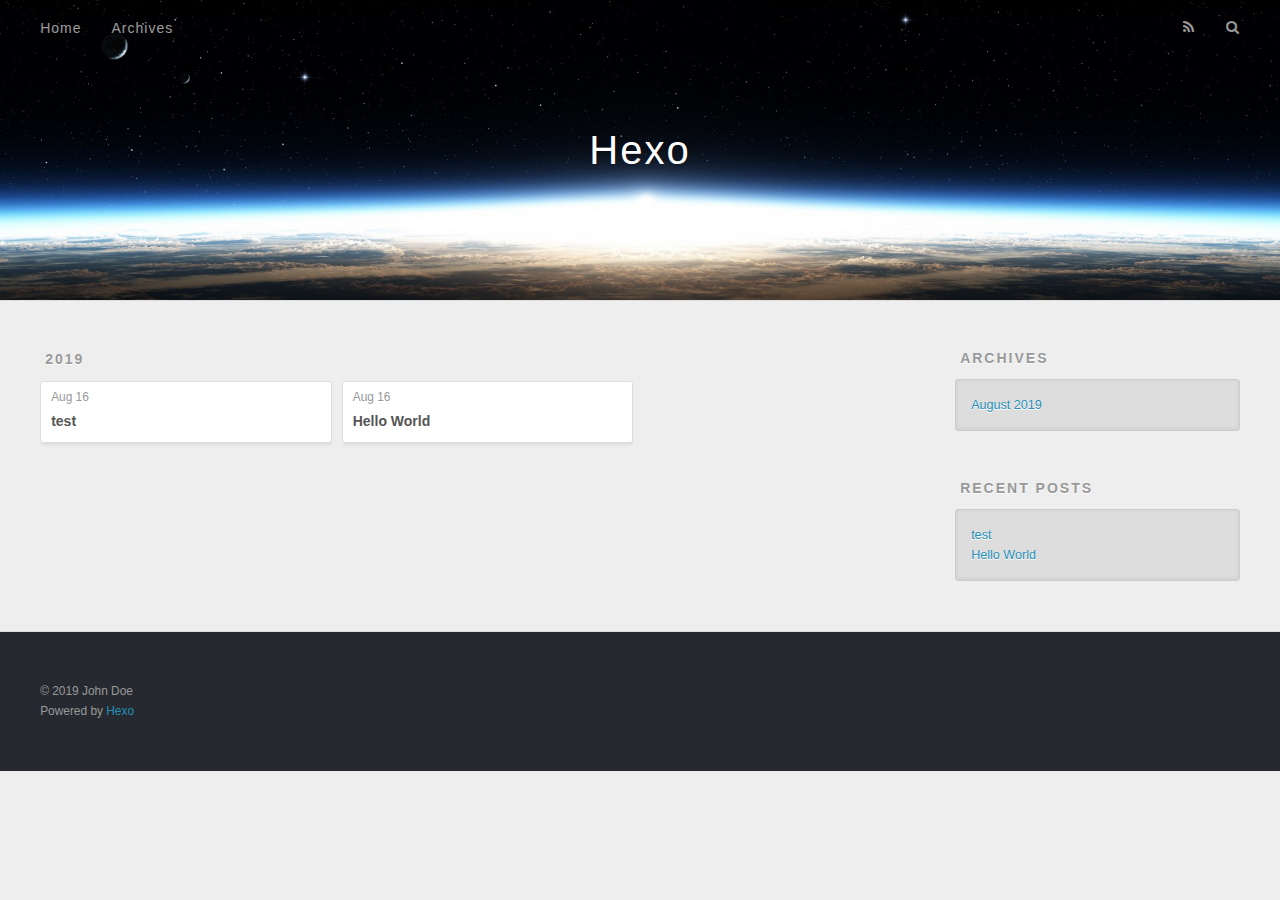
==== archives/index.html @ 3d895f2e "Site updated: 2019-08-16 02:57:43" ====
<!DOCTYPE html>
<html>
<head><meta name="generator" content="Hexo 3.9.0">
  <meta charset="utf-8">
  

  
  <title>Archives | Hexo</title>
  <meta name="viewport" content="width=device-width, initial-scale=1, maximum-scale=1">
  <meta property="og:type" content="website">
<meta property="og:title" content="Hexo">
<meta property="og:url" content="http://yoursite.com/archives/index.html">
<meta property="og:site_name" content="Hexo">
<meta property="og:locale" content="en">
<meta name="twitter:card" content="summary">
<meta name="twitter:title" content="Hexo">
  
    <link rel="alternate" href="/atom.xml" title="Hexo" type="application/atom+xml">
  
  
    <link rel="icon" href="/favicon.png">
  
  
    <link href="//fonts.googleapis.com/css?family=Source+Code+Pro" rel="stylesheet" type="text/css">
  
  <link rel="stylesheet" href="/css/style.css">
</head>
</html>
<body>
  <div id="container">
    <div id="wrap">
      <header id="header">
  <div id="banner"></div>
  <div id="header-outer" class="outer">
    <div id="header-title" class="inner">
      <h1 id="logo-wrap">
        <a href="/" id="logo">Hexo</a>
      </h1>
      
    </div>
    <div id="header-inner" class="inner">
      <nav id="main-nav">
        <a id="main-nav-toggle" class="nav-icon"></a>
        
          <a class="main-nav-link" href="/">Home</a>
        
          <a class="main-nav-link" href="/archives">Archives</a>
        
      </nav>
      <nav id="sub-nav">
        
          <a id="nav-rss-link" class="nav-icon" href="/atom.xml" title="RSS Feed"></a>
        
        <a id="nav-search-btn" class="nav-icon" title="Search"></a>
      </nav>
      <div id="search-form-wrap">
        <form action="//google.com/search" method="get" accept-charset="UTF-8" class="search-form"><input type="search" name="q" class="search-form-input" placeholder="Search"><button type="submit" class="search-form-submit">&#xF002;</button><input type="hidden" name="sitesearch" value="http://yoursite.com"></form>
      </div>
    </div>
  </div>
</header>
      <div class="outer">
        <section id="main">
  
  
    
    
      
      
      <section class="archives-wrap">
        <div class="archive-year-wrap">
          <a href="/archives/2019" class="archive-year">2019</a>
        </div>
        <div class="archives">
    
    <article class="archive-article archive-type-post">
  <div class="archive-article-inner">
    <header class="archive-article-header">
      <a href="/2019/08/16/test/" class="archive-article-date">
  <time datetime="2019-08-15T18:49:17.000Z" itemprop="datePublished">Aug 16</time>
</a>
      
  
    <h1 itemprop="name">
      <a class="archive-article-title" href="/2019/08/16/test/">test</a>
    </h1>
  

    </header>
  </div>
</article>
  
    
    
    <article class="archive-article archive-type-post">
  <div class="archive-article-inner">
    <header class="archive-article-header">
      <a href="/2019/08/16/hello-world/" class="archive-article-date">
  <time datetime="2019-08-15T18:36:52.125Z" itemprop="datePublished">Aug 16</time>
</a>
      
  
    <h1 itemprop="name">
      <a class="archive-article-title" href="/2019/08/16/hello-world/">Hello World</a>
    </h1>
  

    </header>
  </div>
</article>
  
  
    </div></section>
  


</section>
        
          <aside id="sidebar">
  
    

  
    

  
    
  
    
  <div class="widget-wrap">
    <h3 class="widget-title">Archives</h3>
    <div class="widget">
      <ul class="archive-list"><li class="archive-list-item"><a class="archive-list-link" href="/archives/2019/08/">August 2019</a></li></ul>
    </div>
  </div>


  
    
  <div class="widget-wrap">
    <h3 class="widget-title">Recent Posts</h3>
    <div class="widget">
      <ul>
        
          <li>
            <a href="/2019/08/16/test/">test</a>
          </li>
        
          <li>
            <a href="/2019/08/16/hello-world/">Hello World</a>
          </li>
        
      </ul>
    </div>
  </div>

  
</aside>
        
      </div>
      <footer id="footer">
  
  <div class="outer">
    <div id="footer-info" class="inner">
      &copy; 2019 John Doe<br>
      Powered by <a href="http://hexo.io/" target="_blank">Hexo</a>
    </div>
  </div>
</footer>
    </div>
    <nav id="mobile-nav">
  
    <a href="/" class="mobile-nav-link">Home</a>
  
    <a href="/archives" class="mobile-nav-link">Archives</a>
  
</nav>
    

<script src="//ajax.googleapis.com/ajax/libs/jquery/2.0.3/jquery.min.js"></script>


  <link rel="stylesheet" href="/fancybox/jquery.fancybox.css">
  <script src="/fancybox/jquery.fancybox.pack.js"></script>


<script src="/js/script.js"></script>



  </div>
</body>
</html>
---- css/style.css ----
body {
  width: 100%;
}
body:before,
body:after {
  content: "";
  display: table;
}
body:after {
  clear: both;
}
html,
body,
div,
span,
applet,
object,
iframe,
h1,
h2,
h3,
h4,
h5,
h6,
p,
blockquote,
pre,
a,
abbr,
acronym,
address,
big,
cite,
code,
del,
dfn,
em,
img,
ins,
kbd,
q,
s,
samp,
small,
strike,
strong,
sub,
sup,
tt,
var,
dl,
dt,
dd,
ol,
ul,
li,
fieldset,
form,
label,
legend,
table,
caption,
tbody,
tfoot,
thead,
tr,
th,
td {
  margin: 0;
  padding: 0;
  border: 0;
  outline: 0;
  font-weight: inherit;
  font-style: inherit;
  font-family: inherit;
  font-size: 100%;
  vertical-align: baseline;
}
body {
  line-height: 1;
  color: #000;
  background: #fff;
}
ol,
ul {
  list-style: none;
}
table {
  border-collapse: separate;
  border-spacing: 0;
  vertical-align: middle;
}
caption,
th,
td {
  text-align: left;
  font-weight: normal;
  vertical-align: middle;
}
a img {
  border: none;
}
input,
button {
  margin: 0;
  padding: 0;
}
input::-moz-focus-inner,
button::-moz-focus-inner {
  border: 0;
  padding: 0;
}
@font-face {
  font-family: FontAwesome;
  font-style: normal;
  font-weight: normal;
  src: url("fonts/fontawesome-webfont.eot?v=#4.0.3");
  src: url("fonts/fontawesome-webfont.eot?#iefix&v=#4.0.3") format("embedded-opentype"), url("fonts/fontawesome-webfont.woff?v=#4.0.3") format("woff"), url("fonts/fontawesome-webfont.ttf?v=#4.0.3") format("truetype"), url("fonts/fontawesome-webfont.svg#fontawesomeregular?v=#4.0.3") format("svg");
}
html,
body,
#container {
  height: 100%;
}
body {
  background: #eee;
  font: 14px -apple-system, BlinkMacSystemFont, "Segoe UI", "Roboto", "Oxygen", "Ubuntu", "Cantarell", "Fira Sans", "Droid Sans", "Helvetica Neue", sans-serif;
  -webkit-text-size-adjust: 100%;
}
.outer {
  max-width: 1220px;
  margin: 0 auto;
  padding: 0 20px;
}
.outer:before,
.outer:after {
  content: "";
  display: table;
}
.outer:after {
  clear: both;
}
.inner {
  display: inline;
  float: left;
  width: 98.33333333333333%;
  margin: 0 0.833333333333333%;
}
.left,
.alignleft {
  float: left;
}
.right,
.alignright {
  float: right;
}
.clear {
  clear: both;
}
#container {
  position: relative;
}
.mobile-nav-on {
  overflow: hidden;
}
#wrap {
  height: 100%;
  width: 100%;
  position: absolute;
  top: 0;
  left: 0;
  -webkit-transition: 0.2s ease-out;
  -moz-transition: 0.2s ease-out;
  -ms-transition: 0.2s ease-out;
  transition: 0.2s ease-out;
  z-index: 1;
  background: #eee;
}
.mobile-nav-on #wrap {
  left: 280px;
}
@media screen and (min-width: 768px) {
  #main {
    display: inline;
    float: left;
    width: 73.33333333333333%;
    margin: 0 0.833333333333333%;
  }
}
.article-date,
.article-category-link,
.archive-year,
.widget-title {
  text-decoration: none;
  text-transform: uppercase;
  letter-spacing: 2px;
  color: #999;
  margin-bottom: 1em;
  margin-left: 5px;
  line-height: 1em;
  text-shadow: 0 1px #fff;
  font-weight: bold;
}
.article-inner,
.archive-article-inner {
  background: #fff;
  -webkit-box-shadow: 1px 2px 3px #ddd;
  box-shadow: 1px 2px 3px #ddd;
  border: 1px solid #ddd;
  border-radius: 3px;
}
.article-entry h1,
.widget h1 {
  font-size: 2em;
}
.article-entry h2,
.widget h2 {
  font-size: 1.5em;
}
.article-entry h3,
.widget h3 {
  font-size: 1.3em;
}
.article-entry h4,
.widget h4 {
  font-size: 1.2em;
}
.article-entry h5,
.widget h5 {
  font-size: 1em;
}
.article-entry h6,
.widget h6 {
  font-size: 1em;
  color: #999;
}
.article-entry hr,
.widget hr {
  border: 1px dashed #ddd;
}
.article-entry strong,
.widget strong {
  font-weight: bold;
}
.article-entry em,
.widget em,
.article-entry cite,
.widget cite {
  font-style: italic;
}
.article-entry sup,
.widget sup,
.article-entry sub,
.widget sub {
  font-size: 0.75em;
  line-height: 0;
  position: relative;
  vertical-align: baseline;
}
.article-entry sup,
.widget sup {
  top: -0.5em;
}
.article-entry sub,
.widget sub {
  bottom: -0.2em;
}
.article-entry small,
.widget small {
  font-size: 0.85em;
}
.article-entry acronym,
.widget acronym,
.article-entry abbr,
.widget abbr {
  border-bottom: 1px dotted;
}
.article-entry ul,
.widget ul,
.article-entry ol,
.widget ol,
.article-entry dl,
.widget dl {
  margin: 0 20px;
  line-height: 1.6em;
}
.article-entry ul ul,
.widget ul ul,
.article-entry ol ul,
.widget ol ul,
.article-entry ul ol,
.widget ul ol,
.article-entry ol ol,
.widget ol ol {
  margin-top: 0;
  margin-bottom: 0;
}
.article-entry ul,
.widget ul {
  list-style: disc;
}
.article-entry ol,
.widget ol {
  list-style: decimal;
}
.article-entry dt,
.widget dt {
  font-weight: bold;
}
#header {
  height: 300px;
  position: relative;
  border-bottom: 1px solid #ddd;
}
#header:before,
#header:after {
  content: "";
  position: absolute;
  left: 0;
  right: 0;
  height: 40px;
}
#header:before {
  top: 0;
  background: -webkit-linear-gradient(rgba(0,0,0,0.2), transparent);
  background: -moz-linear-gradient(rgba(0,0,0,0.2), transparent);
  background: -ms-linear-gradient(rgba(0,0,0,0.2), transparent);
  background: linear-gradient(rgba(0,0,0,0.2), transparent);
}
#header:after {
  bottom: 0;
  background: -webkit-linear-gradient(transparent, rgba(0,0,0,0.2));
  background: -moz-linear-gradient(transparent, rgba(0,0,0,0.2));
  background: -ms-linear-gradient(transparent, rgba(0,0,0,0.2));
  background: linear-gradient(transparent, rgba(0,0,0,0.2));
}
#header-outer {
  height: 100%;
  position: relative;
}
#header-inner {
  position: relative;
  overflow: hidden;
}
#banner {
  position: absolute;
  top: 0;
  left: 0;
  width: 100%;
  height: 100%;
  background: url("images/banner.jpg") center #000;
  -webkit-background-size: cover;
  -moz-background-size: cover;
  background-size: cover;
  z-index: -1;
}
#header-title {
  text-align: center;
  height: 40px;
  position: absolute;
  top: 50%;
  left: 0;
  margin-top: -20px;
}
#logo,
#subtitle {
  text-decoration: none;
  color: #fff;
  font-weight: 300;
  text-shadow: 0 1px 4px rgba(0,0,0,0.3);
}
#logo {
  font-size: 40px;
  line-height: 40px;
  letter-spacing: 2px;
}
#subtitle {
  font-size: 16px;
  line-height: 16px;
  letter-spacing: 1px;
}
#subtitle-wrap {
  margin-top: 16px;
}
#main-nav {
  float: left;
  margin-left: -15px;
}
.nav-icon,
.main-nav-link {
  float: left;
  color: #fff;
  opacity: 0.6;
  text-decoration: none;
  text-shadow: 0 1px rgba(0,0,0,0.2);
  -webkit-transition: opacity 0.2s;
  -moz-transition: opacity 0.2s;
  -ms-transition: opacity 0.2s;
  transition: opacity 0.2s;
  display: block;
  padding: 20px 15px;
}
.nav-icon:hover,
.main-nav-link:hover {
  opacity: 1;
}
.nav-icon {
  font-family: FontAwesome;
  text-align: center;
  font-size: 14px;
  width: 14px;
  height: 14px;
  padding: 20px 15px;
  position: relative;
  cursor: pointer;
}
.main-nav-link {
  font-weight: 300;
  letter-spacing: 1px;
}
@media screen and (max-width: 479px) {
  .main-nav-link {
    display: none;
  }
}
#main-nav-toggle {
  display: none;
}
#main-nav-toggle:before {
  content: "\f0c9";
}
@media screen and (max-width: 479px) {
  #main-nav-toggle {
    display: block;
  }
}
#sub-nav {
  float: right;
  margin-right: -15px;
}
#nav-rss-link:before {
  content: "\f09e";
}
#nav-search-btn:before {
  content: "\f002";
}
#search-form-wrap {
  position: absolute;
  top: 15px;
  width: 150px;
  height: 30px;
  right: -150px;
  opacity: 0;
  -webkit-transition: 0.2s ease-out;
  -moz-transition: 0.2s ease-out;
  -ms-transition: 0.2s ease-out;
  transition: 0.2s ease-out;
}
#search-form-wrap.on {
  opacity: 1;
  right: 0;
}
@media screen and (max-width: 479px) {
  #search-form-wrap {
    width: 100%;
    right: -100%;
  }
}
.search-form {
  position: absolute;
  top: 0;
  left: 0;
  right: 0;
  background: #fff;
  padding: 5px 15px;
  border-radius: 15px;
  -webkit-box-shadow: 0 0 10px rgba(0,0,0,0.3);
  box-shadow: 0 0 10px rgba(0,0,0,0.3);
}
.search-form-input {
  border: none;
  background: none;
  color: #555;
  width: 100%;
  font: 13px -apple-system, BlinkMacSystemFont, "Segoe UI", "Roboto", "Oxygen", "Ubuntu", "Cantarell", "Fira Sans", "Droid Sans", "Helvetica Neue", sans-serif;
  outline: none;
}
.search-form-input::-webkit-search-results-decoration,
.search-form-input::-webkit-search-cancel-button {
  -webkit-appearance: none;
}
.search-form-submit {
  position: absolute;
  top: 50%;
  right: 10px;
  margin-top: -7px;
  font: 13px FontAwesome;
  border: none;
  background: none;
  color: #bbb;
  cursor: pointer;
}
.search-form-submit:hover,
.search-form-submit:focus {
  color: #777;
}
.article {
  margin: 50px 0;
}
.article-inner {
  overflow: hidden;
}
.article-meta:before,
.article-meta:after {
  content: "";
  display: table;
}
.article-meta:after {
  clear: both;
}
.article-date {
  float: left;
}
.article-category {
  float: left;
  line-height: 1em;
  color: #ccc;
  text-shadow: 0 1px #fff;
  margin-left: 8px;
}
.article-category:before {
  content: "\2022";
}
.article-category-link {
  margin: 0 12px 1em;
}
.article-header {
  padding: 20px 20px 0;
}
.article-title {
  text-decoration: none;
  font-size: 2em;
  font-weight: bold;
  color: #555;
  line-height: 1.1em;
  -webkit-transition: color 0.2s;
  -moz-transition: color 0.2s;
  -ms-transition: color 0.2s;
  transition: color 0.2s;
}
a.article-title:hover {
  color: #258fb8;
}
.article-entry {
  color: #555;
  padding: 0 20px;
}
.article-entry:before,
.article-entry:after {
  content: "";
  display: table;
}
.article-entry:after {
  clear: both;
}
.article-entry p,
.article-entry table {
  line-height: 1.6em;
  margin: 1.6em 0;
}
.article-entry h1,
.article-entry h2,
.article-entry h3,
.article-entry h4,
.article-entry h5,
.article-entry h6 {
  font-weight: bold;
}
.article-entry h1,
.article-entry h2,
.article-entry h3,
.article-entry h4,
.article-entry h5,
.article-entry h6 {
  line-height: 1.1em;
  margin: 1.1em 0;
}
.article-entry a {
  color: #258fb8;
  text-decoration: none;
}
.article-entry a:hover {
  text-decoration: underline;
}
.article-entry ul,
.article-entry ol,
.article-entry dl {
  margin-top: 1.6em;
  margin-bottom: 1.6em;
}
.article-entry img,
.article-entry video {
  max-width: 100%;
  height: auto;
  display: block;
  margin: auto;
}
.article-entry iframe {
  border: none;
}
.article-entry table {
  width: 100%;
  border-collapse: collapse;
  border-spacing: 0;
}
.article-entry th {
  font-weight: bold;
  border-bottom: 3px solid #ddd;
  padding-bottom: 0.5em;
}
.article-entry td {
  border-bottom: 1px solid #ddd;
  padding: 10px 0;
}
.article-entry blockquote {
  font-family: Georgia, "Times New Roman", serif;
  font-size: 1.4em;
  margin: 1.6em 20px;
  text-align: center;
}
.article-entry blockquote footer {
  font-size: 14px;
  margin: 1.6em 0;
  font-family: -apple-system, BlinkMacSystemFont, "Segoe UI", "Roboto", "Oxygen", "Ubuntu", "Cantarell", "Fira Sans", "Droid Sans", "Helvetica Neue", sans-serif;
}
.article-entry blockquote footer cite:before {
  content: "—";
  padding: 0 0.5em;
}
.article-entry .pullquote {
  text-align: left;
  width: 45%;
  margin: 0;
}
.article-entry .pullquote.left {
  margin-left: 0.5em;
  margin-right: 1em;
}
.article-entry .pullquote.right {
  margin-right: 0.5em;
  margin-left: 1em;
}
.article-entry .caption {
  color: #999;
  display: block;
  font-size: 0.9em;
  margin-top: 0.5em;
  position: relative;
  text-align: center;
}
.article-entry .video-container {
  position: relative;
  padding-top: 56.25%;
  height: 0;
  overflow: hidden;
}
.article-entry .video-container iframe,
.article-entry .video-container object,
.article-entry .video-container embed {
  position: absolute;
  top: 0;
  left: 0;
  width: 100%;
  height: 100%;
  margin-top: 0;
}
.article-more-link a {
  display: inline-block;
  line-height: 1em;
  padding: 6px 15px;
  border-radius: 15px;
  background: #eee;
  color: #999;
  text-shadow: 0 1px #fff;
  text-decoration: none;
}
.article-more-link a:hover {
  background: #258fb8;
  color: #fff;
  text-decoration: none;
  text-shadow: 0 1px #1e7293;
}
.article-footer {
  font-size: 0.85em;
  line-height: 1.6em;
  border-top: 1px solid #ddd;
  padding-top: 1.6em;
  margin: 0 20px 20px;
}
.article-footer:before,
.article-footer:after {
  content: "";
  display: table;
}
.article-footer:after {
  clear: both;
}
.article-footer a {
  color: #999;
  text-decoration: none;
}
.article-footer a:hover {
  color: #555;
}
.article-tag-list-item {
  float: left;
  margin-right: 10px;
}
.article-tag-list-link:before {
  content: "#";
}
.article-comment-link {
  float: right;
}
.article-comment-link:before {
  content: "\f075";
  font-family: FontAwesome;
  padding-right: 8px;
}
.article-share-link {
  cursor: pointer;
  float: right;
  margin-left: 20px;
}
.article-share-link:before {
  content: "\f064";
  font-family: FontAwesome;
  padding-right: 6px;
}
#article-nav {
  position: relative;
}
#article-nav:before,
#article-nav:after {
  content: "";
  display: table;
}
#article-nav:after {
  clear: both;
}
@media screen and (min-width: 768px) {
  #article-nav {
    margin: 50px 0;
  }
  #article-nav:before {
    width: 8px;
    height: 8px;
    position: absolute;
    top: 50%;
    left: 50%;
    margin-top: -4px;
    margin-left: -4px;
    content: "";
    border-radius: 50%;
    background: #ddd;
    -webkit-box-shadow: 0 1px 2px #fff;
    box-shadow: 0 1px 2px #fff;
  }
}
.article-nav-link-wrap {
  text-decoration: none;
  text-shadow: 0 1px #fff;
  color: #999;
  -webkit-box-sizing: border-box;
  -moz-box-sizing: border-box;
  box-sizing: border-box;
  margin-top: 50px;
  text-align: center;
  display: block;
}
.article-nav-link-wrap:hover {
  color: #555;
}
@media screen and (min-width: 768px) {
  .article-nav-link-wrap {
    width: 50%;
    margin-top: 0;
  }
}
@media screen and (min-width: 768px) {
  #article-nav-newer {
    float: left;
    text-align: right;
    padding-right: 20px;
  }
}
@media screen and (min-width: 768px) {
  #article-nav-older {
    float: right;
    text-align: left;
    padding-left: 20px;
  }
}
.article-nav-caption {
  text-transform: uppercase;
  letter-spacing: 2px;
  color: #ddd;
  line-height: 1em;
  font-weight: bold;
}
#article-nav-newer .article-nav-caption {
  margin-right: -2px;
}
.article-nav-title {
  font-size: 0.85em;
  line-height: 1.6em;
  margin-top: 0.5em;
}
.article-share-box {
  position: absolute;
  display: none;
  background: #fff;
  -webkit-box-shadow: 1px 2px 10px rgba(0,0,0,0.2);
  box-shadow: 1px 2px 10px rgba(0,0,0,0.2);
  border-radius: 3px;
  margin-left: -145px;
  overflow: hidden;
  z-index: 1;
}
.article-share-box.on {
  display: block;
}
.article-share-input {
  width: 100%;
  background: none;
  -webkit-box-sizing: border-box;
  -moz-box-sizing: border-box;
  box-sizing: border-box;
  font: 14px -apple-system, BlinkMacSystemFont, "Segoe UI", "Roboto", "Oxygen", "Ubuntu", "Cantarell", "Fira Sans", "Droid Sans", "Helvetica Neue", sans-serif;
  padding: 0 15px;
  color: #555;
  outline: none;
  border: 1px solid #ddd;
  border-radius: 3px 3px 0 0;
  height: 36px;
  line-height: 36px;
}
.article-share-links {
  background: #eee;
}
.article-share-links:before,
.article-share-links:after {
  content: "";
  display: table;
}
.article-share-links:after {
  clear: both;
}
.article-share-twitter,
.article-share-facebook,
.article-share-pinterest,
.article-share-google {
  width: 50px;
  height: 36px;
  display: block;
  float: left;
  position: relative;
  color: #999;
  text-shadow: 0 1px #fff;
}
.article-share-twitter:before,
.article-share-facebook:before,
.article-share-pinterest:before,
.article-share-google:before {
  font-size: 20px;
  font-family: FontAwesome;
  width: 20px;
  height: 20px;
  position: absolute;
  top: 50%;
  left: 50%;
  margin-top: -10px;
  margin-left: -10px;
  text-align: center;
}
.article-share-twitter:hover,
.article-share-facebook:hover,
.article-share-pinterest:hover,
.article-share-google:hover {
  color: #fff;
}
.article-share-twitter:before {
  content: "\f099";
}
.article-share-twitter:hover {
  background: #00aced;
  text-shadow: 0 1px #008abe;
}
.article-share-facebook:before {
  content: "\f09a";
}
.article-share-facebook:hover {
  background: #3b5998;
  text-shadow: 0 1px #2f477a;
}
.article-share-pinterest:before {
  content: "\f0d2";
}
.article-share-pinterest:hover {
  background: #cb2027;
  text-shadow: 0 1px #a21a1f;
}
.article-share-google:before {
  content: "\f0d5";
}
.article-share-google:hover {
  background: #dd4b39;
  text-shadow: 0 1px #be3221;
}
.article-gallery {
  background: #000;
  position: relative;
}
.article-gallery-photos {
  position: relative;
  overflow: hidden;
}
.article-gallery-img {
  display: none;
  max-width: 100%;
}
.article-gallery-img:first-child {
  display: block;
}
.article-gallery-img.loaded {
  position: absolute;
  display: block;
}
.article-gallery-img img {
  display: block;
  max-width: 100%;
  margin: 0 auto;
}
#comments {
  background: #fff;
  -webkit-box-shadow: 1px 2px 3px #ddd;
  box-shadow: 1px 2px 3px #ddd;
  padding: 20px;
  border: 1px solid #ddd;
  border-radius: 3px;
  margin: 50px 0;
}
#comments a {
  color: #258fb8;
}
.archives-wrap {
  margin: 50px 0;
}
.archives:before,
.archives:after {
  content: "";
  display: table;
}
.archives:after {
  clear: both;
}
.archive-year-wrap {
  margin-bottom: 1em;
}
.archives {
  -webkit-column-gap: 10px;
  -moz-column-gap: 10px;
  column-gap: 10px;
}
@media screen and (min-width: 480px) and (max-width: 767px) {
  .archives {
    -webkit-column-count: 2;
    -moz-column-count: 2;
    column-count: 2;
  }
}
@media screen and (min-width: 768px) {
  .archives {
    -webkit-column-count: 3;
    -moz-column-count: 3;
    column-count: 3;
  }
}
.archive-article {
  -webkit-column-break-inside: avoid;
  page-break-inside: avoid;
  overflow: hidden;
  break-inside: avoid-column;
}
.archive-article-inner {
  padding: 10px;
  margin-bottom: 15px;
}
.archive-article-title {
  text-decoration: none;
  font-weight: bold;
  color: #555;
  -webkit-transition: color 0.2s;
  -moz-transition: color 0.2s;
  -ms-transition: color 0.2s;
  transition: color 0.2s;
  line-height: 1.6em;
}
.archive-article-title:hover {
  color: #258fb8;
}
.archive-article-footer {
  margin-top: 1em;
}
.archive-article-date {
  color: #999;
  text-decoration: none;
  font-size: 0.85em;
  line-height: 1em;
  margin-bottom: 0.5em;
  display: block;
}
#page-nav {
  margin: 50px auto;
  background: #fff;
  -webkit-box-shadow: 1px 2px 3px #ddd;
  box-shadow: 1px 2px 3px #ddd;
  border: 1px solid #ddd;
  border-radius: 3px;
  text-align: center;
  color: #999;
  overflow: hidden;
}
#page-nav:before,
#page-nav:after {
  content: "";
  display: table;
}
#page-nav:after {
  clear: both;
}
#page-nav a,
#page-nav span {
  padding: 10px 20px;
  line-height: 1;
  height: 2ex;
}
#page-nav a {
  color: #999;
  text-decoration: none;
}
#page-nav a:hover {
  background: #999;
  color: #fff;
}
#page-nav .prev {
  float: left;
}
#page-nav .next {
  float: right;
}
#page-nav .page-number {
  display: inline-block;
}
@media screen and (max-width: 479px) {
  #page-nav .page-number {
    display: none;
  }
}
#page-nav .current {
  color: #555;
  font-weight: bold;
}
#page-nav .space {
  color: #ddd;
}
#footer {
  background: #262a30;
  padding: 50px 0;
  border-top: 1px solid #ddd;
  color: #999;
}
#footer a {
  color: #258fb8;
  text-decoration: none;
}
#footer a:hover {
  text-decoration: underline;
}
#footer-info {
  line-height: 1.6em;
  font-size: 0.85em;
}
.article-entry pre,
.article-entry .highlight {
  background: #2d2d2d;
  margin: 0 -20px;
  padding: 15px 20px;
  border-style: solid;
  border-color: #ddd;
  border-width: 1px 0;
  overflow: auto;
  color: #ccc;
  line-height: 22.400000000000002px;
}
.article-entry .highlight .gutter pre,
.article-entry .gist .gist-file .gist-data .line-numbers {
  color: #666;
  font-size: 0.85em;
}
.article-entry pre,
.article-entry code {
  font-family: "Source Code Pro", Consolas, Monaco, Menlo, Consolas, monospace;
}
.article-entry code {
  background: #eee;
  text-shadow: 0 1px #fff;
  padding: 0 0.3em;
}
.article-entry pre code {
  background: none;
  text-shadow: none;
  padding: 0;
}
.article-entry .highlight pre {
  border: none;
  margin: 0;
  padding: 0;
}
.article-entry .highlight table {
  margin: 0;
  width: auto;
}
.article-entry .highlight td {
  border: none;
  padding: 0;
}
.article-entry .highlight figcaption {
  font-size: 0.85em;
  color: #999;
  line-height: 1em;
  margin-bottom: 1em;
}
.article-entry .highlight figcaption:before,
.article-entry .highlight figcaption:after {
  content: "";
  display: table;
}
.article-entry .highlight figcaption:after {
  clear: both;
}
.article-entry .highlight figcaption a {
  float: right;
}
.article-entry .highlight .gutter pre {
  text-align: right;
  padding-right: 20px;
}
.article-entry .highlight .line {
  height: 22.400000000000002px;
}
.article-entry .highlight .line.marked {
  background: #515151;
}
.article-entry .gist {
  margin: 0 -20px;
  border-style: solid;
  border-color: #ddd;
  border-width: 1px 0;
  background: #2d2d2d;
  padding: 15px 20px 15px 0;
}
.article-entry .gist .gist-file {
  border: none;
  font-family: "Source Code Pro", Consolas, Monaco, Menlo, Consolas, monospace;
  margin: 0;
}
.article-entry .gist .gist-file .gist-data {
  background: none;
  border: none;
}
.article-entry .gist .gist-file .gist-data .line-numbers {
  background: none;
  border: none;
  padding: 0 20px 0 0;
}
.article-entry .gist .gist-file .gist-data .line-data {
  padding: 0 !important;
}
.article-entry .gist .gist-file .highlight {
  margin: 0;
  padding: 0;
  border: none;
}
.article-entry .gist .gist-file .gist-meta {
  background: #2d2d2d;
  color: #999;
  font: 0.85em -apple-system, BlinkMacSystemFont, "Segoe UI", "Roboto", "Oxygen", "Ubuntu", "Cantarell", "Fira Sans", "Droid Sans", "Helvetica Neue", sans-serif;
  text-shadow: 0 0;
  padding: 0;
  margin-top: 1em;
  margin-left: 20px;
}
.article-entry .gist .gist-file .gist-meta a {
  color: #258fb8;
  font-weight: normal;
}
.article-entry .gist .gist-file .gist-meta a:hover {
  text-decoration: underline;
}
pre .comment,
pre .title {
  color: #999;
}
pre .variable,
pre .attribute,
pre .tag,
pre .regexp,
pre .ruby .constant,
pre .xml .tag .title,
pre .xml .pi,
pre .xml .doctype,
pre .html .doctype,
pre .css .id,
pre .css .class,
pre .css .pseudo {
  color: #f2777a;
}
pre .number,
pre .preprocessor,
pre .built_in,
pre .literal,
pre .params,
pre .constant {
  color: #f99157;
}
pre .class,
pre .ruby .class .title,
pre .css .rules .attribute {
  color: #9c9;
}
pre .string,
pre .value,
pre .inheritance,
pre .header,
pre .ruby .symbol,
pre .xml .cdata {
  color: #9c9;
}
pre .css .hexcolor {
  color: #6cc;
}
pre .function,
pre .python .decorator,
pre .python .title,
pre .ruby .function .title,
pre .ruby .title .keyword,
pre .perl .sub,
pre .javascript .title,
pre .coffeescript .title {
  color: #69c;
}
pre .keyword,
pre .javascript .function {
  color: #c9c;
}
@media screen and (max-width: 479px) {
  #mobile-nav {
    position: absolute;
    top: 0;
    left: 0;
    width: 280px;
    height: 100%;
    background: #191919;
    border-right: 1px solid #fff;
  }
}
@media screen and (max-width: 479px) {
  .mobile-nav-link {
    display: block;
    color: #999;
    text-decoration: none;
    padding: 15px 20px;
    font-weight: bold;
  }
  .mobile-nav-link:hover {
    color: #fff;
  }
}
@media screen and (min-width: 768px) {
  #sidebar {
    display: inline;
    float: left;
    width: 23.333333333333332%;
    margin: 0 0.833333333333333%;
  }
}
.widget-wrap {
  margin: 50px 0;
}
.widget {
  color: #777;
  text-shadow: 0 1px #fff;
  background: #ddd;
  -webkit-box-shadow: 0 -1px 4px #ccc inset;
  box-shadow: 0 -1px 4px #ccc inset;
  border: 1px solid #ccc;
  padding: 15px;
  border-radius: 3px;
}
.widget a {
  color: #258fb8;
  text-decoration: none;
}
.widget a:hover {
  text-decoration: underline;
}
.widget ul ul,
.widget ol ul,
.widget dl ul,
.widget ul ol,
.widget ol ol,
.widget dl ol,
.widget ul dl,
.widget ol dl,
.widget dl dl {
  margin-left: 15px;
  list-style: disc;
}
.widget {
  line-height: 1.6em;
  word-wrap: break-word;
  font-size: 0.9em;
}
.widget ul,
.widget ol {
  list-style: none;
  margin: 0;
}
.widget ul ul,
.widget ol ul,
.widget ul ol,
.widget ol ol {
  margin: 0 20px;
}
.widget ul ul,
.widget ol ul {
  list-style: disc;
}
.widget ul ol,
.widget ol ol {
  list-style: decimal;
}
.category-list-count,
.tag-list-count,
.archive-list-count {
  padding-left: 5px;
  color: #999;
  font-size: 0.85em;
}
.category-list-count:before,
.tag-list-count:before,
.archive-list-count:before {
  content: "(";
}
.category-list-count:after,
.tag-list-count:after,
.archive-list-count:after {
  content: ")";
}
.tagcloud a {
  margin-right: 5px;
  display: inline-block;
}
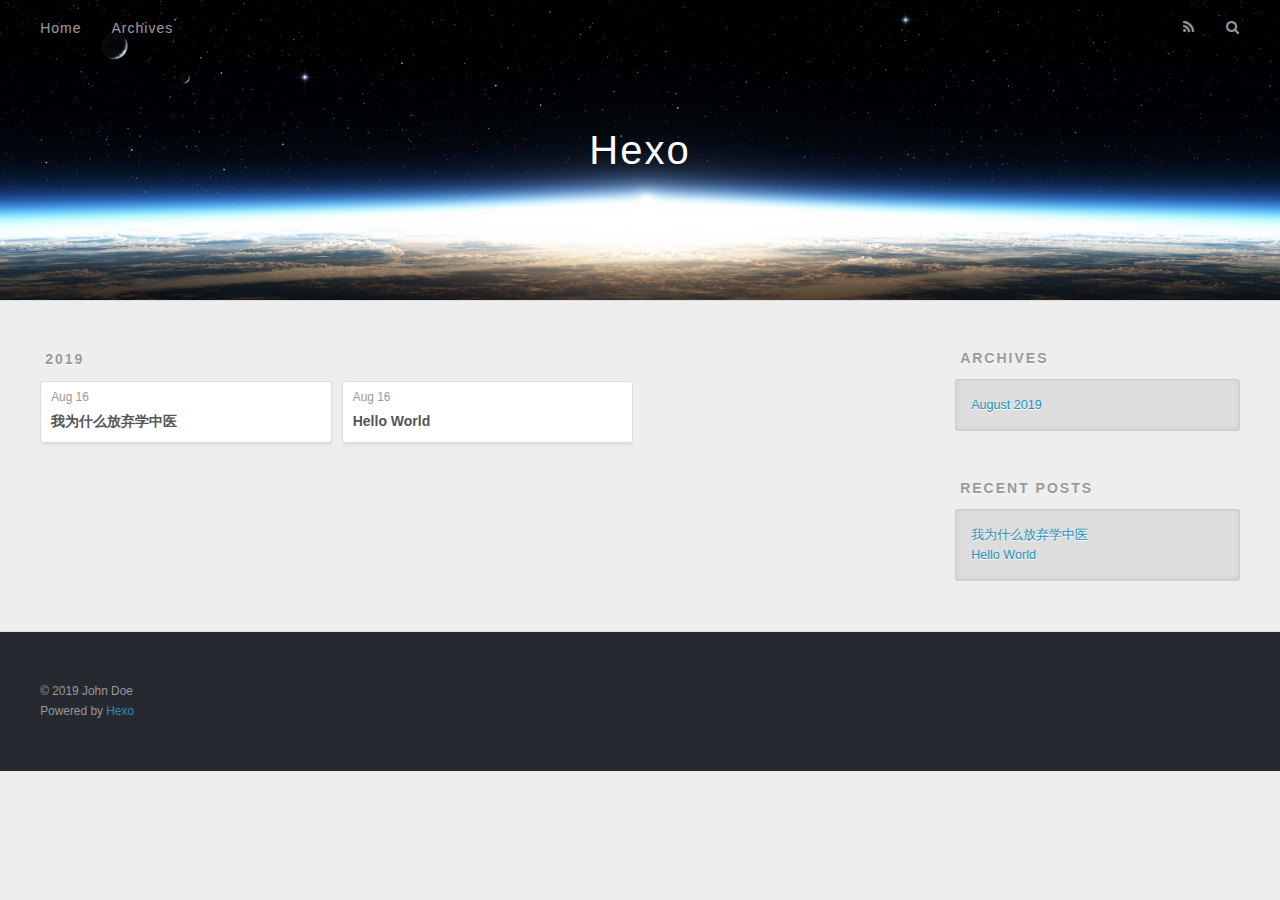
==== commit 03a43a99: "Site updated: 2019-08-19 20:38:18" ====
--- a/archives/index.html
+++ b/archives/index.html
@@ -82,7 +82,7 @@
       
   
     <h1 itemprop="name">
-      <a class="archive-article-title" href="/2019/08/16/test/">test</a>
+      <a class="archive-article-title" href="/2019/08/16/test/">我为什么放弃学中医</a>
     </h1>
   
 
@@ -143,7 +143,7 @@
       <ul>
         
           <li>
-            <a href="/2019/08/16/test/">test</a>
+            <a href="/2019/08/16/test/">我为什么放弃学中医</a>
           </li>
         
           <li>
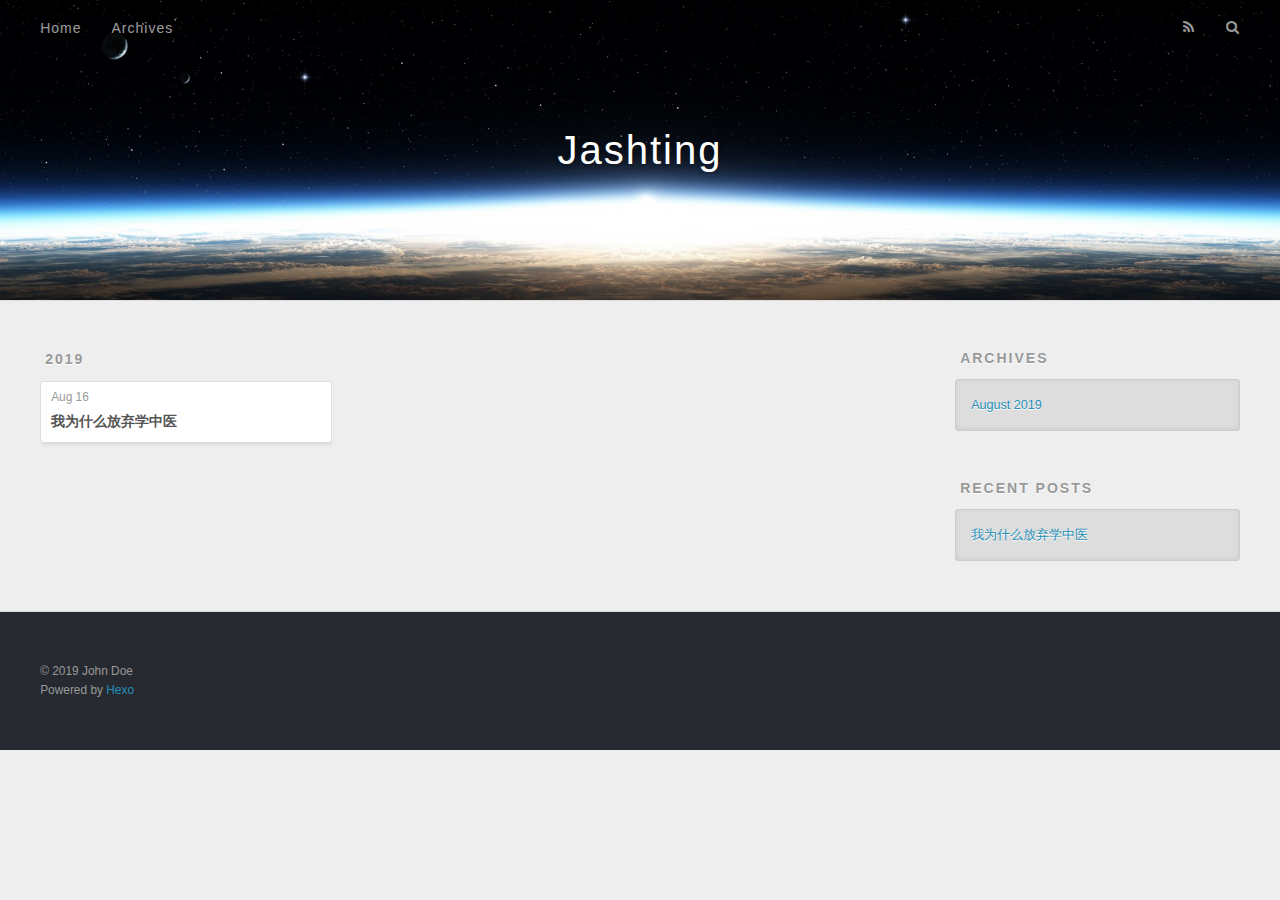
==== commit d58225f1: "Site updated: 2019-08-20 00:35:36" ====
--- a/archives/index.html
+++ b/archives/index.html
@@ -34,7 +34,8 @@
   <div id="header-outer" class="outer">
     <div id="header-title" class="inner">
       <h1 id="logo-wrap">
-        <a href="/" id="logo">Hexo</a>
+        <a href="/" id="logo">Jashting</a>
+        <!-- Hexo -->
       </h1>
       
     </div>
@@ -76,32 +77,13 @@
     <article class="archive-article archive-type-post">
   <div class="archive-article-inner">
     <header class="archive-article-header">
-      <a href="/2019/08/16/test/" class="archive-article-date">
+      <a href="/2019/08/16/first/" class="archive-article-date">
   <time datetime="2019-08-15T18:49:17.000Z" itemprop="datePublished">Aug 16</time>
 </a>
       
   
     <h1 itemprop="name">
-      <a class="archive-article-title" href="/2019/08/16/test/">我为什么放弃学中医</a>
-    </h1>
-  
-
-    </header>
-  </div>
-</article>
-  
-    
-    
-    <article class="archive-article archive-type-post">
-  <div class="archive-article-inner">
-    <header class="archive-article-header">
-      <a href="/2019/08/16/hello-world/" class="archive-article-date">
-  <time datetime="2019-08-15T18:36:52.125Z" itemprop="datePublished">Aug 16</time>
-</a>
-      
-  
-    <h1 itemprop="name">
-      <a class="archive-article-title" href="/2019/08/16/hello-world/">Hello World</a>
+      <a class="archive-article-title" href="/2019/08/16/first/">我为什么放弃学中医</a>
     </h1>
   
 
@@ -143,11 +125,7 @@
       <ul>
         
           <li>
-            <a href="/2019/08/16/test/">我为什么放弃学中医</a>
-          </li>
-        
-          <li>
-            <a href="/2019/08/16/hello-world/">Hello World</a>
+            <a href="/2019/08/16/first/">我为什么放弃学中医</a>
           </li>
         
       </ul>
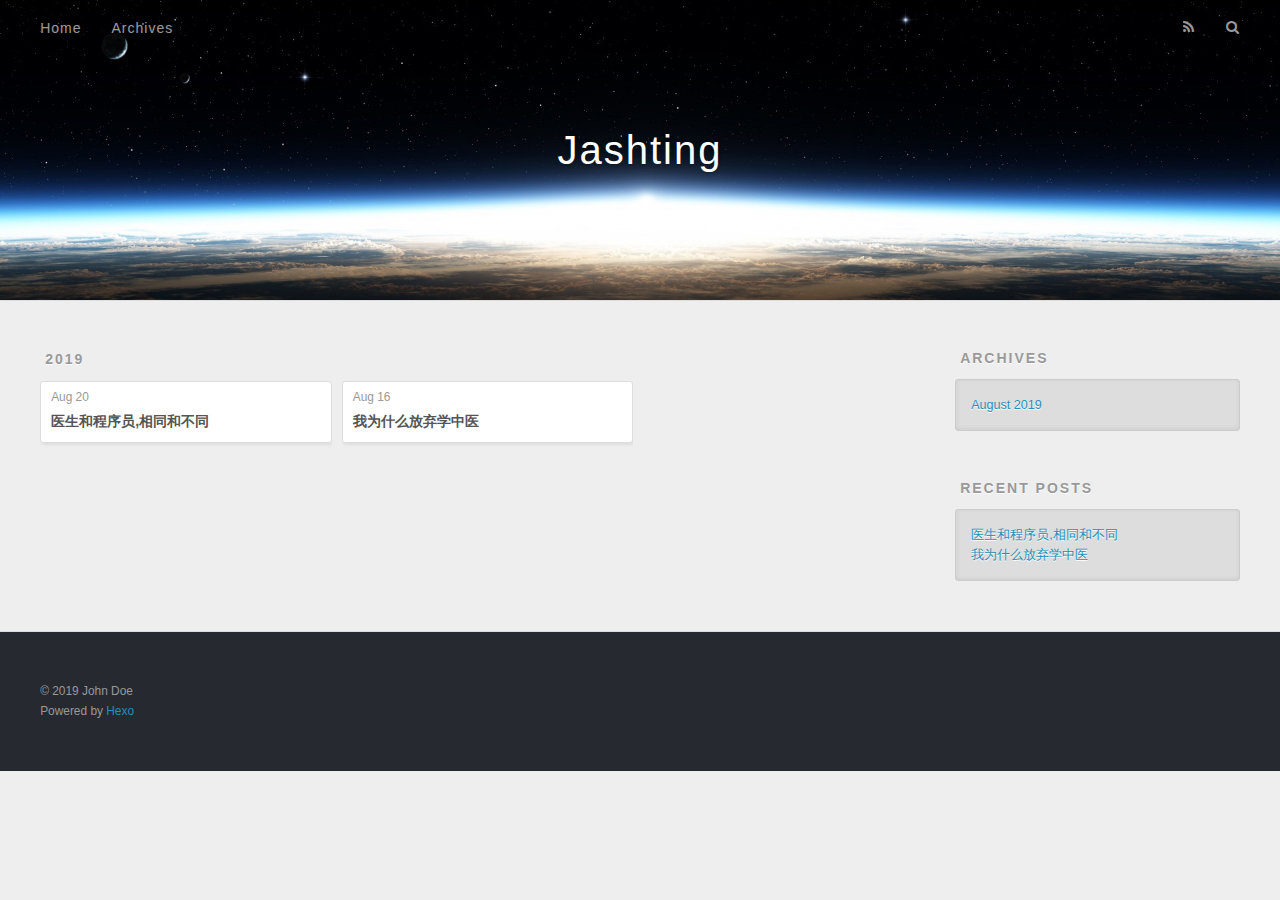
==== commit dec0d86c: "Site updated: 2019-08-20 01:59:38" ====
--- a/archives/index.html
+++ b/archives/index.html
@@ -77,6 +77,25 @@
     <article class="archive-article archive-type-post">
   <div class="archive-article-inner">
     <header class="archive-article-header">
+      <a href="/2019/08/20/second/" class="archive-article-date">
+  <time datetime="2019-08-19T16:39:06.000Z" itemprop="datePublished">Aug 20</time>
+</a>
+      
+  
+    <h1 itemprop="name">
+      <a class="archive-article-title" href="/2019/08/20/second/">医生和程序员,相同和不同</a>
+    </h1>
+  
+
+    </header>
+  </div>
+</article>
+  
+    
+    
+    <article class="archive-article archive-type-post">
+  <div class="archive-article-inner">
+    <header class="archive-article-header">
       <a href="/2019/08/16/first/" class="archive-article-date">
   <time datetime="2019-08-15T18:49:17.000Z" itemprop="datePublished">Aug 16</time>
 </a>
@@ -125,6 +144,10 @@
       <ul>
         
           <li>
+            <a href="/2019/08/20/second/">医生和程序员,相同和不同</a>
+          </li>
+        
+          <li>
             <a href="/2019/08/16/first/">我为什么放弃学中医</a>
           </li>
         
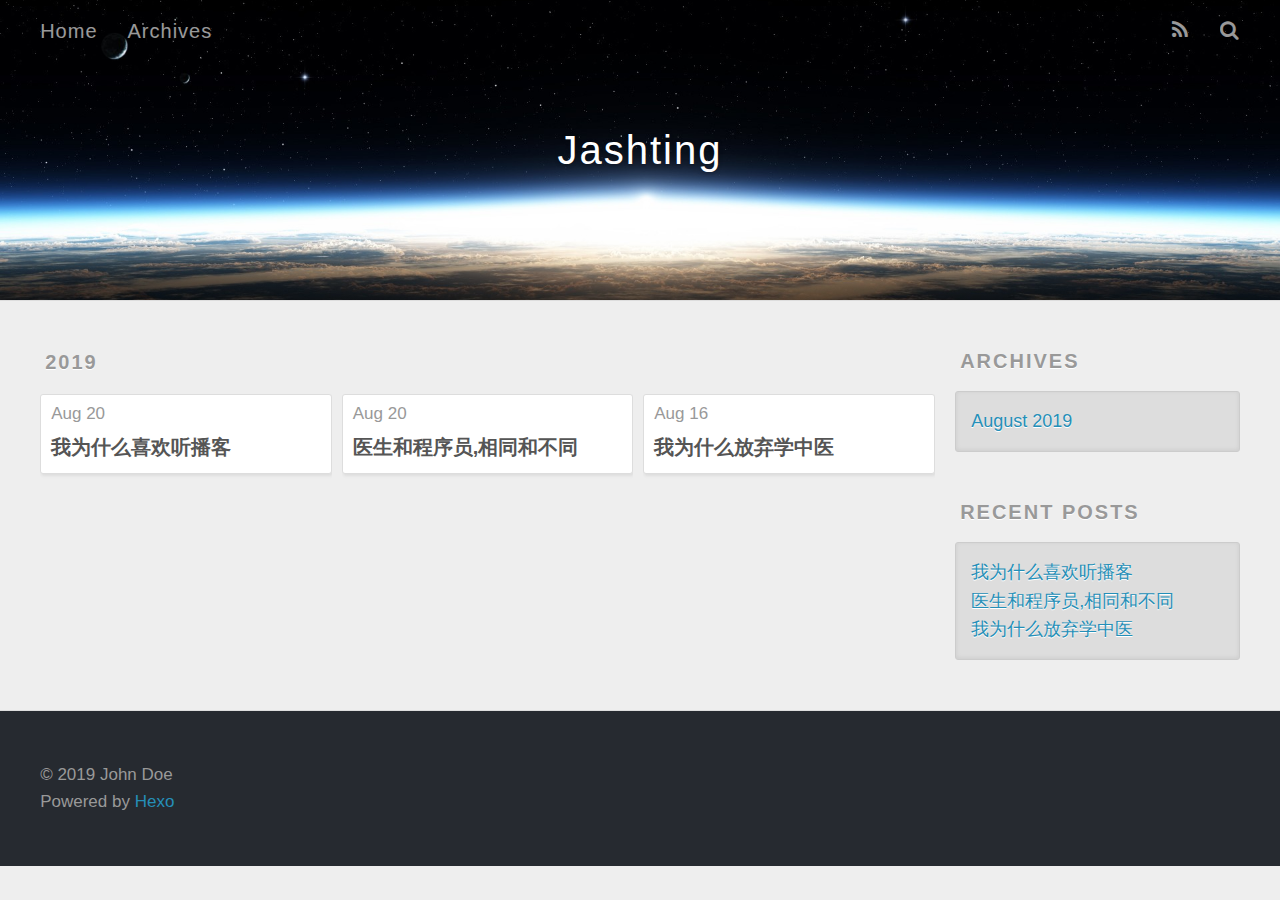
==== commit df55030a: "Site updated: 2019-08-20 17:00:16" ====
--- a/archives/index.html
+++ b/archives/index.html
@@ -77,6 +77,25 @@
     <article class="archive-article archive-type-post">
   <div class="archive-article-inner">
     <header class="archive-article-header">
+      <a href="/2019/08/20/third/" class="archive-article-date">
+  <time datetime="2019-08-20T08:29:05.000Z" itemprop="datePublished">Aug 20</time>
+</a>
+      
+  
+    <h1 itemprop="name">
+      <a class="archive-article-title" href="/2019/08/20/third/">我为什么喜欢听播客</a>
+    </h1>
+  
+
+    </header>
+  </div>
+</article>
+  
+    
+    
+    <article class="archive-article archive-type-post">
+  <div class="archive-article-inner">
+    <header class="archive-article-header">
       <a href="/2019/08/20/second/" class="archive-article-date">
   <time datetime="2019-08-19T16:39:06.000Z" itemprop="datePublished">Aug 20</time>
 </a>
@@ -144,6 +163,10 @@
       <ul>
         
           <li>
+            <a href="/2019/08/20/third/">我为什么喜欢听播客</a>
+          </li>
+        
+          <li>
             <a href="/2019/08/20/second/">医生和程序员,相同和不同</a>
           </li>
         
--- a/css/style.css
+++ b/css/style.css
@@ -124,7 +124,7 @@
 }
 body {
   background: #eee;
-  font: 14px -apple-system, BlinkMacSystemFont, "Segoe UI", "Roboto", "Oxygen", "Ubuntu", "Cantarell", "Fira Sans", "Droid Sans", "Helvetica Neue", sans-serif;
+  font: 20px -apple-system, BlinkMacSystemFont, "Segoe UI", "Roboto", "Oxygen", "Ubuntu", "Cantarell", "Fira Sans", "Droid Sans", "Helvetica Neue", sans-serif;
   -webkit-text-size-adjust: 100%;
 }
 .outer {
@@ -407,9 +407,9 @@
 .nav-icon {
   font-family: FontAwesome;
   text-align: center;
-  font-size: 14px;
-  width: 14px;
-  height: 14px;
+  font-size: 20px;
+  width: 20px;
+  height: 20px;
   padding: 20px 15px;
   position: relative;
   cursor: pointer;
@@ -624,12 +624,12 @@
 }
 .article-entry blockquote {
   font-family: Georgia, "Times New Roman", serif;
-  font-size: 1.4em;
+  font-size: 1em;
   margin: 1.6em 20px;
   text-align: center;
 }
 .article-entry blockquote footer {
-  font-size: 14px;
+  font-size: 20px;
   margin: 1.6em 0;
   font-family: -apple-system, BlinkMacSystemFont, "Segoe UI", "Roboto", "Oxygen", "Ubuntu", "Cantarell", "Fira Sans", "Droid Sans", "Helvetica Neue", sans-serif;
 }
@@ -1101,7 +1101,7 @@
   border-width: 1px 0;
   overflow: auto;
   color: #ccc;
-  line-height: 22.400000000000002px;
+  line-height: 32px;
 }
 .article-entry .highlight .gutter pre,
 .article-entry .gist .gist-file .gist-data .line-numbers {
@@ -1157,7 +1157,7 @@
   padding-right: 20px;
 }
 .article-entry .highlight .line {
-  height: 22.400000000000002px;
+  height: 32px;
 }
 .article-entry .highlight .line.marked {
   background: #515151;
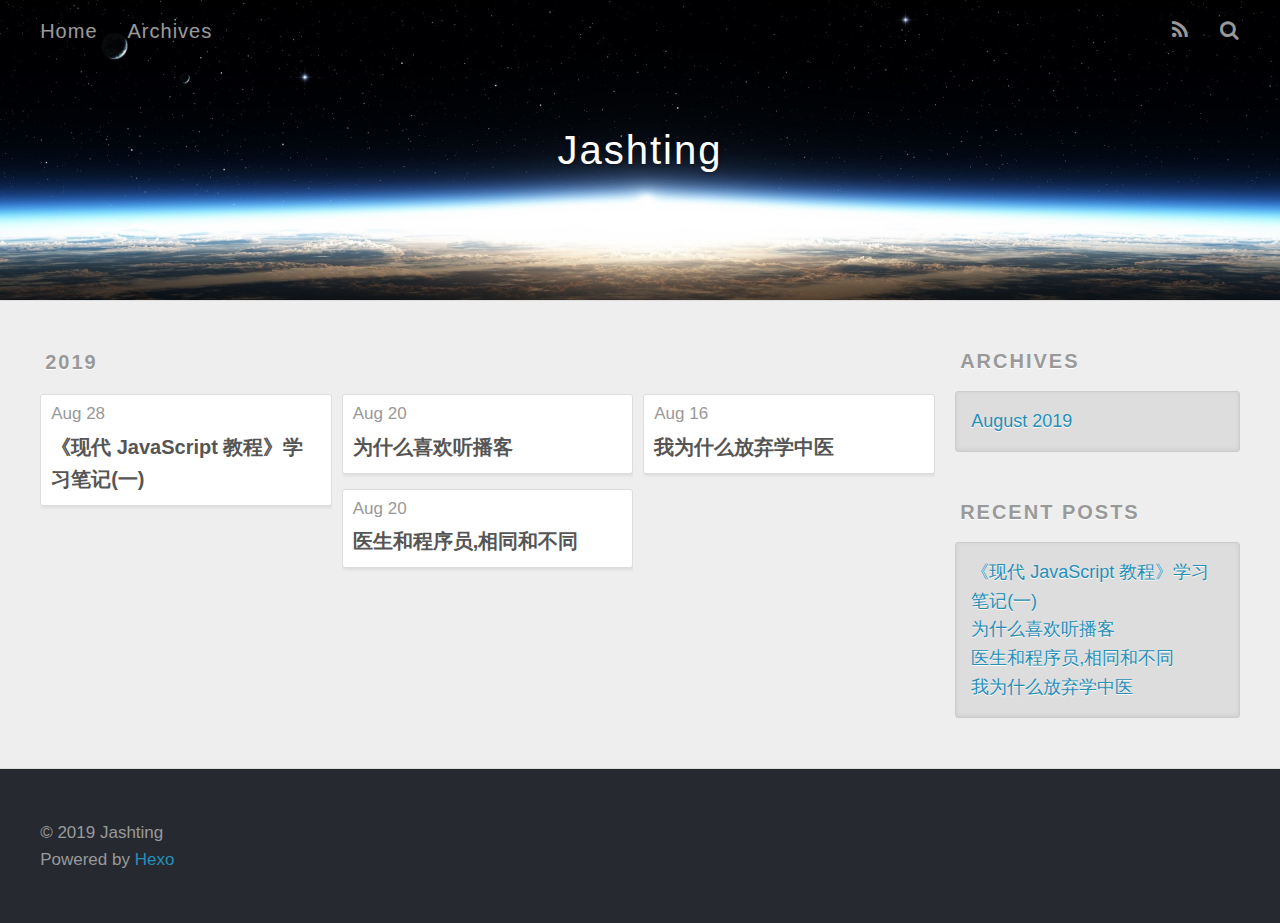
==== commit 2cebc11e: "Site updated: 2019-08-28 01:32:11" ====
--- a/archives/index.html
+++ b/archives/index.html
@@ -5,7 +5,7 @@
   
 
   
-  <title>Archives | Hexo</title>
+  <title>Archives | Jashting</title>
   <meta name="viewport" content="width=device-width, initial-scale=1, maximum-scale=1">
   <meta property="og:type" content="website">
 <meta property="og:title" content="Hexo">
@@ -77,13 +77,32 @@
     <article class="archive-article archive-type-post">
   <div class="archive-article-inner">
     <header class="archive-article-header">
+      <a href="/2019/08/28/fourth/" class="archive-article-date">
+  <time datetime="2019-08-27T16:26:02.000Z" itemprop="datePublished">Aug 28</time>
+</a>
+      
+  
+    <h1 itemprop="name">
+      <a class="archive-article-title" href="/2019/08/28/fourth/">《现代 JavaScript 教程》学习笔记(一)</a>
+    </h1>
+  
+
+    </header>
+  </div>
+</article>
+  
+    
+    
+    <article class="archive-article archive-type-post">
+  <div class="archive-article-inner">
+    <header class="archive-article-header">
       <a href="/2019/08/20/third/" class="archive-article-date">
   <time datetime="2019-08-20T08:29:05.000Z" itemprop="datePublished">Aug 20</time>
 </a>
       
   
     <h1 itemprop="name">
-      <a class="archive-article-title" href="/2019/08/20/third/">我为什么喜欢听播客</a>
+      <a class="archive-article-title" href="/2019/08/20/third/">为什么喜欢听播客</a>
     </h1>
   
 
@@ -163,7 +182,11 @@
       <ul>
         
           <li>
-            <a href="/2019/08/20/third/">我为什么喜欢听播客</a>
+            <a href="/2019/08/28/fourth/">《现代 JavaScript 教程》学习笔记(一)</a>
+          </li>
+        
+          <li>
+            <a href="/2019/08/20/third/">为什么喜欢听播客</a>
           </li>
         
           <li>
@@ -186,7 +209,7 @@
   
   <div class="outer">
     <div id="footer-info" class="inner">
-      &copy; 2019 John Doe<br>
+      &copy; 2019 Jashting<br>
       Powered by <a href="http://hexo.io/" target="_blank">Hexo</a>
     </div>
   </div>
--- a/css/style.css
+++ b/css/style.css
@@ -626,7 +626,7 @@
   font-family: Georgia, "Times New Roman", serif;
   font-size: 1em;
   margin: 1.6em 20px;
-  text-align: center;
+  text-align: left;
 }
 .article-entry blockquote footer {
   font-size: 20px;
